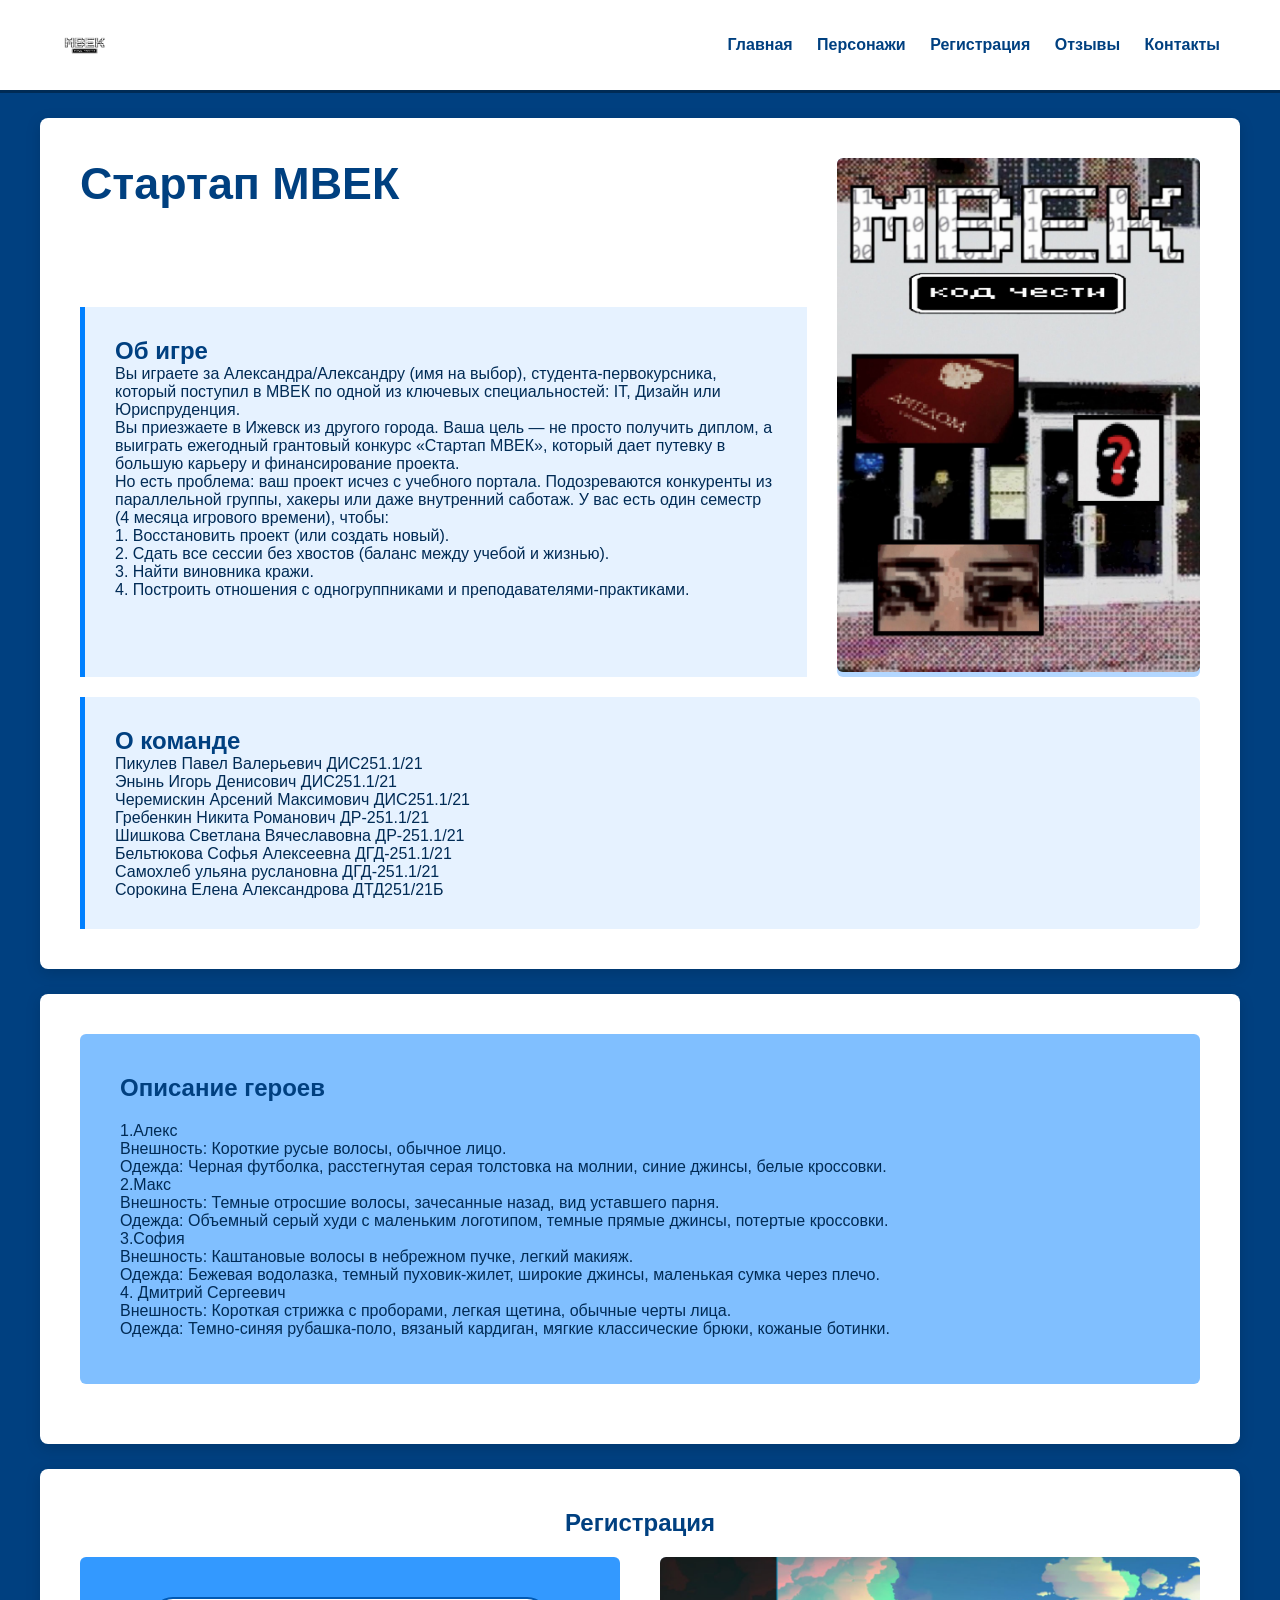
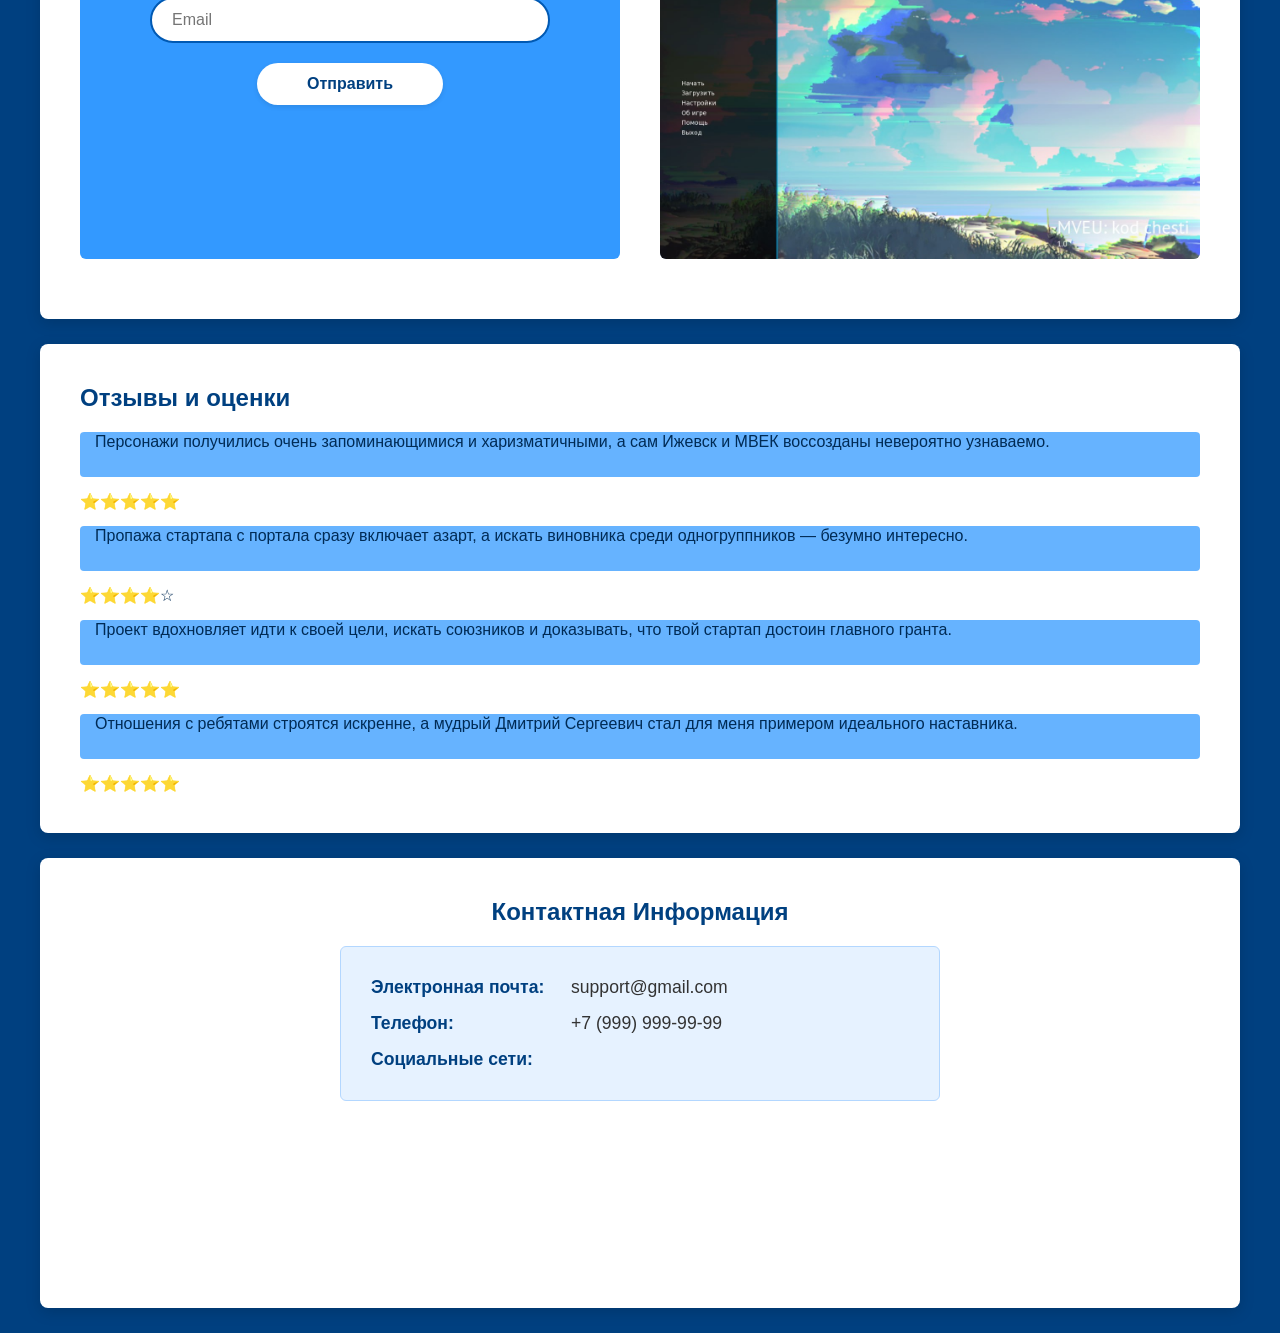
==== index.html @ 194003fb "Rename сайт.html to index.html" ====
<!DOCTYPE html>
<html lang="ru">
<head>
    <meta charset="UTF-8">
    <meta name="viewport" content="width=device-width, initial-scale=1.0">
    <title>Название игры</title>
    <link rel="stylesheet" href="style.css">
    <link rel="stylesheet" href="https://cdnjs.cloudflare.com/ajax/libs/font-awesome/6.4.0/css/all.min.css">
</head>
<body>

    <header>
        <div class="nav-container">
            <div class="logo">
                <img src="logo.jpg" alt="Логотип Стартап МВЕК" class="logo-img">
            </div>
            <nav>
                <a href="#main">Главная</a>
                <a href="#characters">Персонажи</a>
                <a href="#registration">Регистрация</a>
                <a href="#reviews">Отзывы</a>
                <a href="#contacts">Контакты</a>
            </nav>
        </div>
    </header>

    <main class="section-white" id="main">
        <div class="hero-grid">
            <div class="game-title-block">
                <h1>Стартап МВЕК</h1>
            </div>
            
            <div class="about-game">
                <h2>Об игре</h2>
                <p>Вы играете за Александра/Александру (имя на выбор), студента-первокурсника,
                     который поступил в МВЕК по одной из ключевых специальностей: IT, Дизайн или Юриспруденция.</p>
                <p>Вы приезжаете в Ижевск из другого города. Ваша цель — не просто получить диплом,
                     а выиграть ежегодный грантовый конкурс «Стартап МВЕК», который дает путевку в большую карьеру и финансирование проекта.</p>
                <p> Но есть проблема: ваш проект исчез с учебного портала. Подозреваются конкуренты из параллельной группы, хакеры или даже внутренний саботаж. У вас есть один семестр (4 месяца игрового времени), чтобы:
                    <br>1. Восстановить проект (или создать новый).
                    <br>2. Сдать все сессии без хвостов (баланс между учебой и жизнью).
                    <br>3. Найти виновника кражи.
                    <br>4. Построить отношения с одногруппниками и преподавателями-практиками.</p>
            </div>

            <div class="poster-block">
                <h3><img src="plakat1.jpg" alt="плакат" class="responsive-img"> </h3>
            </div>
        </div>

        <div class="team-block">
            <h2>О команде</h2>
            <p> Пикулев Павел Валерьевич ДИС251.1/21</p>
            <p> Энынь Игорь Денисович ДИС251.1/21</p>
            <p> Черемискин Арсений Максимович ДИС251.1/21</p>
            <p> Гребенкин Никита Романович ДР-251.1/21</p>
            <p> Шишкова Светлана Вячеславовна ДР-251.1/21</p>
            <p> Бельтюкова Софья Алексеевна ДГД-251.1/21</p>
            <p> Самохлеб ульяна руслановна ДГД-251.1/21</p>
            <p> Сорокина Елена Александрова ДТД251/21Б</p>
        </div>
    </main>

    <section class="section-white" id="characters">
        <div class="characters-block">
            <h2>Описание героев</h2>
            <p> 1.Алекс <br>Внешность: Короткие русые волосы, обычное лицо. <br>Одежда: Черная футболка,
                 расстегнутая серая толстовка на молнии, синие джинсы, белые кроссовки.</p>
            <p> 2.Макс  <br>Внешность: Темные отросшие волосы, зачесанные назад, вид уставшего парня. <br> Одежда: Объемный серый худи с маленьким логотипом,
                 темные прямые джинсы, потертые кроссовки.</p>
            <p> 3.София <br>Внешность: Каштановые волосы в небрежном пучке, легкий макияж. <br> Одежда: Бежевая водолазка,
                 темный пуховик-жилет, широкие джинсы, маленькая сумка через плечо.</p>
            <p> 4. Дмитрий Сергеевич <br>Внешность: Короткая стрижка с проборами, легкая щетина, обычные черты лица. <br>Одежда: Темно-синяя рубашка-поло, вязаный кардиган,
                 мягкие классические брюки, кожаные ботинки. </p>
        </div>
    </section>

    <section class="section-white" id="registration">
        <h2 class="center-title">Регистрация</h2>
        <div class="registration-container">
            <div class="reg-form-box">
                <input type="email" placeholder="Email" aria-label="Email">
                <button type="button">Отправить</button>
            </div>
            <div class="reg-photo-box">
                <img src="Menu.jpg" alt="Меню" class="responsive-img">
            </div>
        </div>
    </section>

    <section class="section-white" id="reviews">
        <h2>Отзывы и оценки</h2>
        <div class="reviews-list">
            <div class="review-item"> <p>Персонажи получились очень запоминающимися и харизматичными, а сам Ижевск и 
                МВЕК воссозданы невероятно узнаваемо. </p></div>
            <p>⭐⭐⭐⭐⭐</p>
            <div class="review-item"><p>Пропажа стартапа с портала сразу включает азарт, а искать виновника среди
                 одногруппников — безумно интересно.</p></div>
            <p>⭐⭐⭐⭐☆</p>
            <div class="review-item">Проект вдохновляет идти к своей цели, искать союзников и доказывать, что твой стартап
                 достоин главного гранта.</div>
            <p>⭐⭐⭐⭐⭐</p>
            <div class="review-item">Отношения с ребятами строятся искренне, а мудрый Дмитрий Сергеевич стал для меня
                 примером идеального наставника.</div>
            <p>⭐⭐⭐⭐⭐</p>
        </div>
    </section>

    <section class="section-white" id="contacts">
        <h2 class="center-title">Контактная Информация</h2>
        <div class="contacts-box">
            <div class="contacts-row">
                <div class="contacts-label">Электронная почта:</div>
                <div class="contacts-value">support@gmail.com</div>
            </div>
            <div class="contacts-row">
                <div class="contacts-label">Телефон:</div>
                <div class="contacts-value">+7 (999) 999-99-99</div>
            </div>
            <div class="contacts-row">
                <div class="contacts-label">Социальные сети:</div>
                <div class="contacts-value"></div>
            </div>
        </div>
    </section>

</body>
</html>
---- style.css ----
* {
    box-sizing: border-box;
    margin: 0;
    padding: 0;
    font-family: 'Segoe UI', Tahoma, Geneva, Verdana, sans-serif;
}

body {
    background-color: #004080;
    color: #002b55;
}

header {
    background-color: #ffffff;
    border-bottom: 3px solid #002b55;
    position: sticky;
    top: 0;
    z-index: 1000;
}

.nav-container {
    max-width: 1200px;
    margin: 0 auto;
    display: flex;
    justify-content: space-between;
    align-items: center;
    padding: 20px;
}

.logo {
    font-weight: bold;
    font-size: 1.4rem;
    color: #004080;
}
.logo-img {
    height: 50px;     
    width: auto;     
    display: block;  
}
nav a {
    text-decoration: none;
    color: #004080;
    margin-left: 20px;
    font-weight: 600;
    transition: color 0.3s;
}

nav a:hover {
    color: #0080ff;
}

.section-white {
    background-color: #ffffff;
    max-width: 1200px;
    margin: 25px auto;
    padding: 40px;
    border-radius: 8px;
    box-shadow: 0 4px 15px rgba(0, 0, 0, 0.15);
    min-height: 450px;
}

.hero-grid {
    display: grid;
    grid-template-columns: 2fr 1fr;
    grid-template-rows: auto auto;
    gap: 30px;
}

.game-title-block {
    grid-column: 1 / 2;
}

.game-title-block h1 {
    font-size: 2.8rem;
    color: #004080;
    margin-bottom: 20px;
}

.about-game {
    background-color: #e6f2ff;
    border-left: 5px solid #0080ff;
    padding: 30px;
    min-height: 250px;
    grid-column: 1 / 2;
}

.poster-block {
    background-color: #b3d7ff;
    color: #004080;
    grid-column: 2 / 3;
    grid-row: 1 / 3;
    display: flex;
    align-items: center;
    justify-content: center;
    min-height: 380px;
    border-radius: 6px;
}

.team-block {
    background-color: #e6f2ff;
    border-left: 5px solid #0080ff;
    padding: 30px;
    grid-column: 1 / 3;
    margin-top: 20px;
    border-radius: 0 6px 6px 0;
}

.characters-block {
    background-color: #80bfff;
    padding: 40px;
    min-height: 350px;
    color: #002b55;
    border-radius: 6px;
}

.characters-block h2 {
    margin-bottom: 20px;
}

.registration-container {
    display: grid;
    grid-template-columns: 1fr 1fr;
    gap: 40px;
    margin-top: 20px;
}

.reg-form-box {
    background-color: #3399ff;
    padding: 40px;
    border-radius: 6px;
    display: flex;
    flex-direction: column;
    gap: 20px;
    align-items: center;
}

.reg-form-box input[type="email"] {
    width: 100%;
    padding: 12px 20px;
    max-width: 400px;
    border: 2px solid #0059b3;
    border-radius: 25px;
    font-size: 1rem;
    outline: none;
}

.reg-form-box button {
    background-color: #ffffff;
    color: #004080;
    border: none;
    padding: 12px 50px;
    border-radius: 25px;
    font-size: 1rem;
    cursor: pointer;
    font-weight: bold;
    box-shadow: 0 2px 5px rgba(0,0,0,0.1);
    transition: background 0.3s, transform 0.2s;
}

.reg-form-box button:hover {
    background-color: #e6f2ff;
    transform: translateY(-1px);
}

.reg-photo-box {
    background-color: #cce6ff;
    color: #004080;
    display: flex;
    align-items: center;
    justify-content: center;
    font-size: 1.2rem;
    min-height: 200px;
    border-radius: 6px;
}

.reviews-list {
    display: flex;
    flex-direction: column;
    gap: 15px;
    margin-top: 20px;
}

.review-item {
    background-color: #66b3ff;
    height: 45px;
    width: 100%;
    border-radius: 4px;
    padding: 1.5px 15px;
}

.contacts-box {
    background-color: #e6f2ff;
    max-width: 600px;
    margin: 20px auto 0 auto;
    padding: 30px;
    display: flex;
    flex-direction: column;
    gap: 15px;
    border-radius: 6px;
    border: 1px solid #b3d7ff;
}

.contacts-row {
    display: flex;
    font-size: 1.1rem;
}

.contacts-label {
    font-weight: bold;
    width: 200px;
    color: #004080;
}

.contacts-value {
    font-weight: normal;
    color: #333;
}

.center-title {
    text-align: center;
    margin-bottom: 10px;
    color: #004080;
}

h2 {
    color: #004080;
}

@media (max-width: 768px) {
    .hero-grid, .registration-container {
        grid-template-columns: 1fr;
    }
    .poster-block {
        grid-column: 1 / 2;
        grid-row: auto;
    }
    .nav-container {
        flex-direction: column;
        gap: 15px;
    }
    nav a {
        margin: 0 10px;
    }
    .contacts-row {
        flex-direction: column;
        gap: 5px;
    }
}
.responsive-img {
    width: 100%;
    height: 100%;
    object-fit: cover; 
    border-radius: 6px; 
}
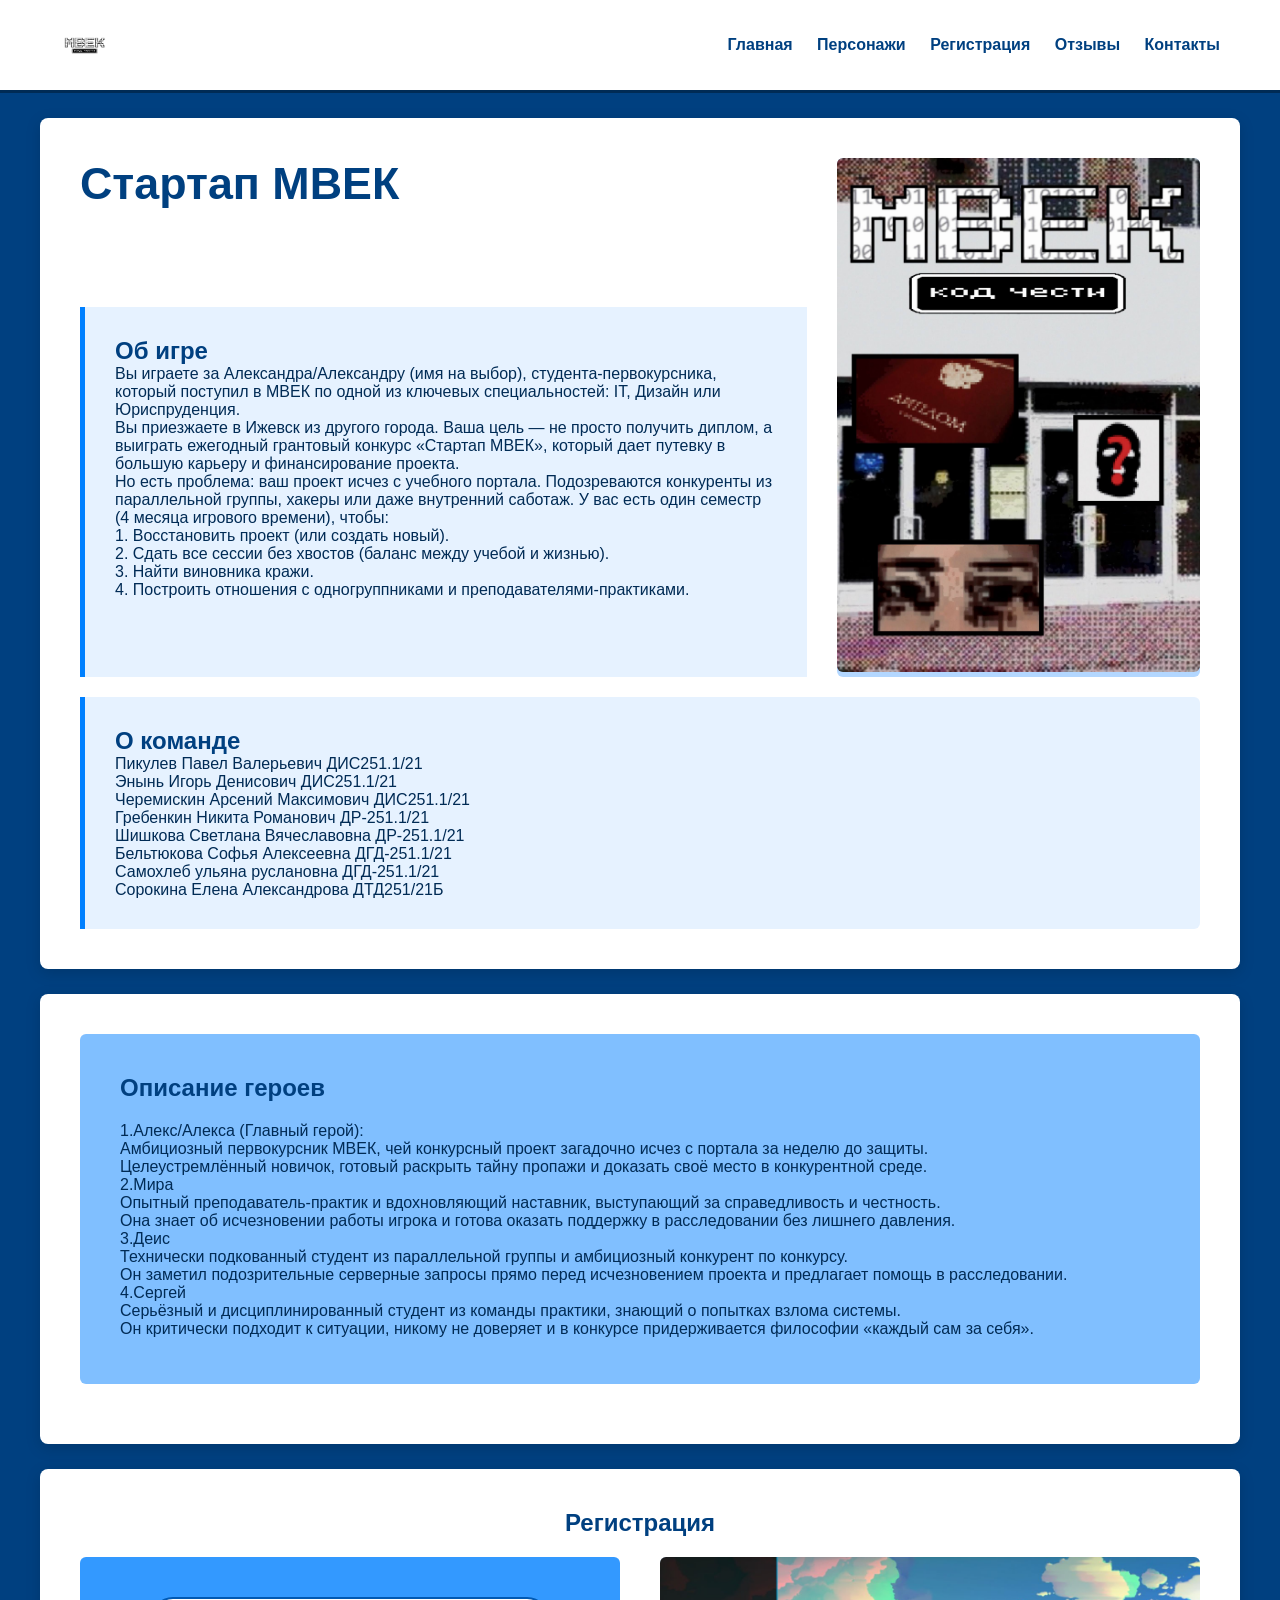
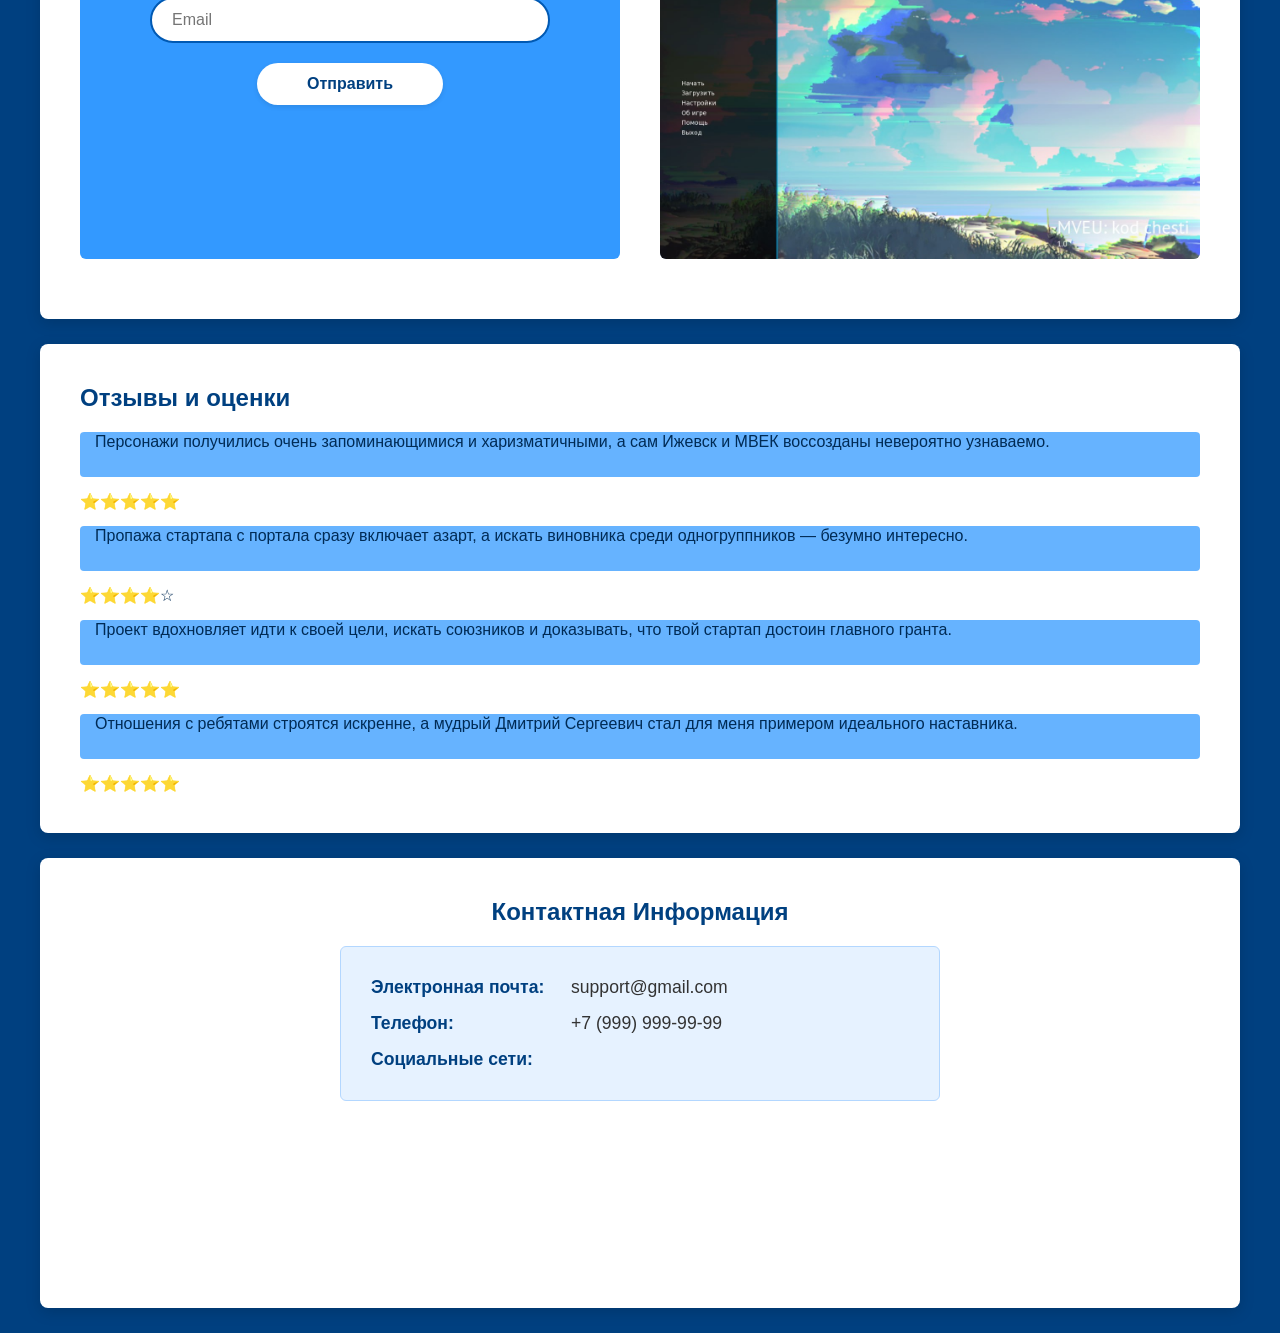
==== commit ea230570: "index.html" ====
--- a/index.html
+++ b/index.html
@@ -64,14 +64,14 @@
     <section class="section-white" id="characters">
         <div class="characters-block">
             <h2>Описание героев</h2>
-            <p> 1.Алекс <br>Внешность: Короткие русые волосы, обычное лицо. <br>Одежда: Черная футболка,
-                 расстегнутая серая толстовка на молнии, синие джинсы, белые кроссовки.</p>
-            <p> 2.Макс  <br>Внешность: Темные отросшие волосы, зачесанные назад, вид уставшего парня. <br> Одежда: Объемный серый худи с маленьким логотипом,
-                 темные прямые джинсы, потертые кроссовки.</p>
-            <p> 3.София <br>Внешность: Каштановые волосы в небрежном пучке, легкий макияж. <br> Одежда: Бежевая водолазка,
-                 темный пуховик-жилет, широкие джинсы, маленькая сумка через плечо.</p>
-            <p> 4. Дмитрий Сергеевич <br>Внешность: Короткая стрижка с проборами, легкая щетина, обычные черты лица. <br>Одежда: Темно-синяя рубашка-поло, вязаный кардиган,
-                 мягкие классические брюки, кожаные ботинки. </p>
+            <p> 1.Алекс/Алекса (Главный герой):<br>Амбициозный первокурсник МВЕК, чей конкурсный проект загадочно исчез с портала за неделю до защиты.
+                <br> Целеустремлённый новичок, готовый раскрыть тайну пропажи и доказать своё место в конкурентной среде.</p>
+            <p> 2.Мира  <br>Опытный преподаватель-практик и вдохновляющий наставник, выступающий за справедливость и честность. 
+                <br>Она знает об исчезновении работы игрока и готова оказать поддержку в расследовании без лишнего давления.</p>
+            <p> 3.Деис <br>Технически подкованный студент из параллельной группы и амбициозный конкурент по конкурсу.
+                <br> Он заметил подозрительные серверные запросы прямо перед исчезновением проекта и предлагает помощь в расследовании.</p>
+            <p> 4.Сергей <br>Серьёзный и дисциплинированный студент из команды практики, знающий о попытках взлома системы.
+                <br> Он критически подходит к ситуации, никому не доверяет и в конкурсе придерживается философии «каждый сам за себя».</p>
         </div>
     </section>
 
